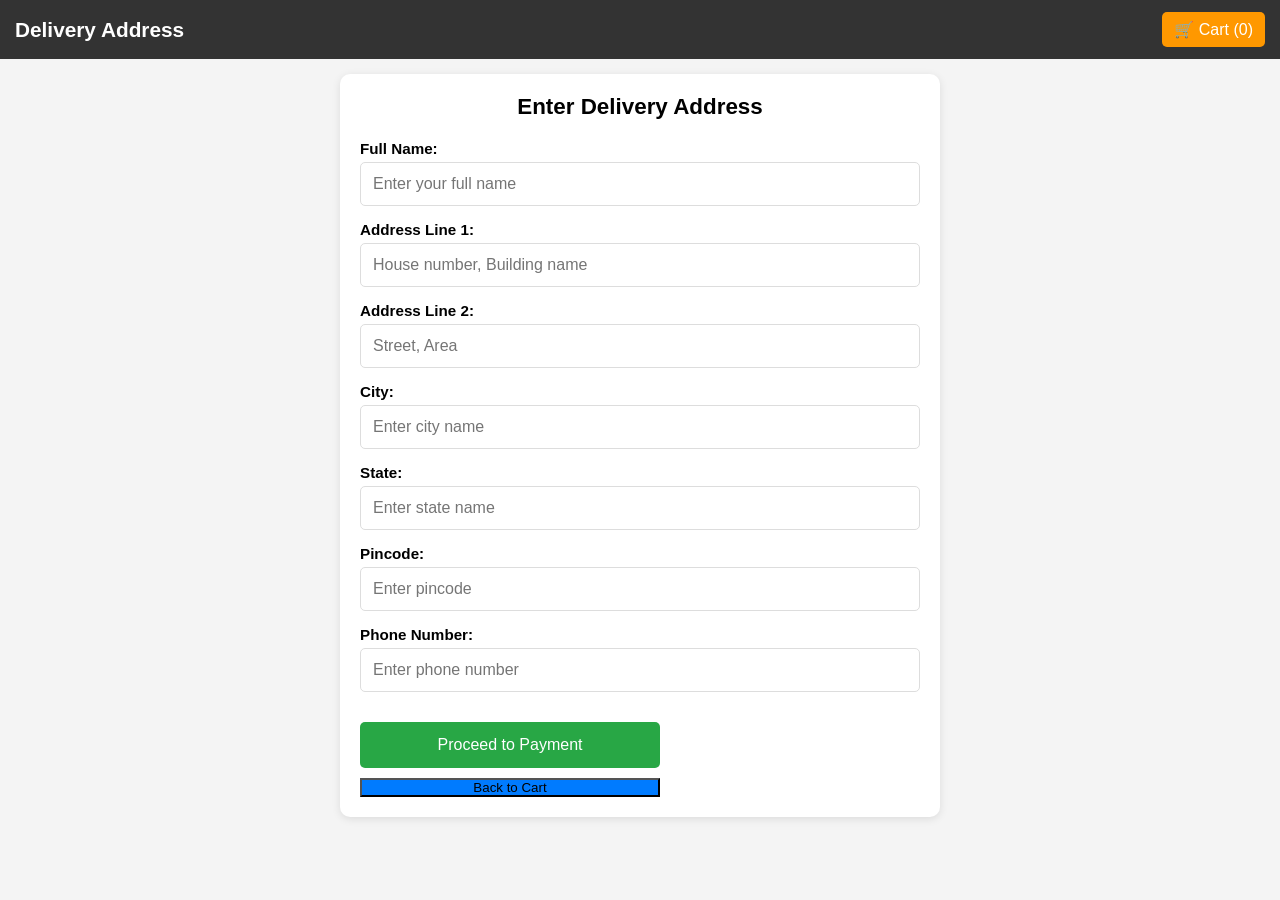
==== adress.html @ e71ba42d "Added Dockerfile and all files" ====
<!DOCTYPE html>
<html lang="en">
<head>
  <meta charset="UTF-8">
  <meta name="viewport" content="width=device-width, initial-scale=1.0">
  <title>Delivery Address</title>
  <link rel="stylesheet" href="style.css">
</head>
<body>
  <div class="navbar">
    <h1>Delivery Address</h1>
    <div class="cart-icon" onclick="goToCart()">
      🛒 Cart (<span id="cartCount">0</span>)
    </div>
  </div>

  <div class="container">
    <div class="address-form">
      <h2>Enter Delivery Address</h2>
      
      <div class="form-group">
        <label>Full Name:</label>
        <input type="text" id="name" placeholder="Enter your full name">
      </div>

      <div class="form-group">
        <label>Address Line 1:</label>
        <input type="text" id="address1" placeholder="House number, Building name">
      </div>

      <div class="form-group">
        <label>Address Line 2:</label>
        <input type="text" id="address2" placeholder="Street, Area">
      </div>

      <div class="form-group">
        <label>City:</label>
        <input type="text" id="city" placeholder="Enter city name">
      </div>

      <div class="form-group">
        <label>State:</label>
        <input type="text" id="state" placeholder="Enter state name">
      </div>

      <div class="form-group">
        <label>Pincode:</label>
        <input type="number" id="pincode" placeholder="Enter pincode">
      </div>

      <div class="form-group">
        <label>Phone Number:</label>
        <input type="tel" id="phone" placeholder="Enter phone number">
      </div>

      <button onclick="saveAddressAndProceed()" class="payment-btn">Proceed to Payment</button>
      <button onclick="goToCart()" class="continue-btn">Back to Cart</button>
    </div>
  </div>

  <script src="cart.js"></script>
  <script>
    function saveAddressAndProceed() {
      const name = document.getElementById('name').value;
      const address1 = document.getElementById('address1').value;
      const address2 = document.getElementById('address2').value;
      const city = document.getElementById('city').value;
      const state = document.getElementById('state').value;
      const pincode = document.getElementById('pincode').value;
      const phone = document.getElementById('phone').value;

      if (!name || !address1 || !city || !state || !pincode || !phone) {
        alert('Please fill all required fields!');
        return;
      }

      const address = {
        name: name,
        address1: address1,
        address2: address2,
        city: city,
        state: state,
        pincode: pincode,
        phone: phone
      };

      localStorage.setItem('deliveryAddress', JSON.stringify(address));
      
      // Get cart items
      const cart = JSON.parse(localStorage.getItem('cart') || '[]');
      const total = cart.reduce((sum, item) => sum + (item.price * item.quantity), 0);
      
      const orderDetails = {
        address: address,
        items: cart,
        total: total,
        date: new Date().toISOString()
      };
      
      localStorage.setItem('orderDetails', JSON.stringify(orderDetails));
      window.location.href = 'payment.html';
    }

    // Display cart count
    function updateCartCount() {
      const cart = JSON.parse(localStorage.getItem('cart') || '[]');
      const totalItems = cart.reduce((sum, item) => sum + item.quantity, 0);
      const cartCountSpan = document.getElementById('cartCount');
      if (cartCountSpan) {
        cartCountSpan.textContent = totalItems.toString();
      }
    }
    
    updateCartCount();
  </script>
</body>
</html>
---- style.css ----
* {
  box-sizing: border-box;
  margin: 0;
  padding: 0;
}

body {
  font-family: Arial, sans-serif;
  padding: 0;
  background: #f4f4f4;
  min-height: 100vh;
}

h1 {
  text-align: center;
  padding: 20px;
  font-size: 1.8rem;
}

#products {
  display: grid;
  grid-template-columns: repeat(auto-fit, minmax(280px, 1fr));
  gap: 15px;
  padding: 15px;
  max-width: 1400px;
  margin: 0 auto;
}

.card {
  background: white;
  border: 1px solid #ddd;
  border-radius: 10px;
  padding: 15px;
  margin: 10px;
  cursor: pointer;
  width: auto;
  max-width: 300px;
  display: flex;
  flex-direction: column;
  box-shadow: 0 2px 8px rgba(0,0,0,0.1);
  transition: transform 0.2s, box-shadow 0.2s;
}

.card:hover {
  transform: translateY(-3px);
  box-shadow: 0 4px 12px rgba(0,0,0,0.15);
}

.card img {
  width: 100%;
  height: 200px;
  object-fit: contain;
  margin-bottom: 10px;
}

.card h3 {
  font-size: 1rem;
  margin-bottom: 8px;
  line-height: 1.4;
  flex-grow: 1;
}

.card p {
  font-size: 1.1rem;
  color: #333;
  margin-bottom: 10px;
}

.card button {
  margin-top: 10px;
  width: 100%;
  padding: 12px;
  background: #007bff;
  color: white;
  border: none;
  border-radius: 5px;
  cursor: pointer;
  font-size: 1rem;
  transition: background 0.2s;
}

.card button:hover {
  background: #0056b3;
}

/* Navbar */
.navbar {
  background: #333;
  color: white;
  padding: 12px 15px;
  display: flex;
  justify-content: space-between;
  align-items: center;
  position: sticky;
  top: 0;
  z-index: 100;
  flex-wrap: wrap;
  gap: 10px;
}

.navbar h1 {
  font-size: 1.3rem;
  padding: 0;
  margin: 0;
}

.cart-icon {
  cursor: pointer;
  font-size: 16px;
  background: #ff9800;
  padding: 8px 12px;
  border-radius: 5px;
  transition: 0.3s;
  white-space: nowrap;
}

.cart-icon:hover {
  background: #f57c00;
}

/* Container */
.container {
  max-width: 1200px;
  margin: 0 auto;
  padding: 15px;
}

/* Cart Items */
.cart-items {
  margin-bottom: 20px;
}

#cartItems {
  display: flex;
  flex-direction: column;
  gap: 15px;
}

.cart-item {
  background: white;
  padding: 15px;
  border-radius: 10px;
  display: flex;
  gap: 15px;
  align-items: center;
  box-shadow: 0 2px 8px rgba(0,0,0,0.1);
  flex-wrap: wrap;
}

.cart-item img {
  width: 80px;
  height: 80px;
  object-fit: contain;
  flex-shrink: 0;
}

.cart-item > div {
  flex: 1;
  min-width: 200px;
}

.cart-item h4 {
  font-size: 1rem;
  margin-bottom: 8px;
}

.cart-item p {
  font-size: 0.95rem;
  margin-bottom: 8px;
}

.quantity-controls {
  display: flex;
  align-items: center;
  gap: 8px;
  margin-top: 10px;
  flex-wrap: wrap;
}

.quantity-controls button {
  padding: 6px 12px;
  font-size: 16px;
  background: #007bff;
  color: white;
  border: none;
  border-radius: 5px;
  cursor: pointer;
  min-width: 36px;
}

.quantity-controls button:hover {
  background: #0056b3;
}

.delete-btn {
  background: #dc3545 !important;
  margin-left: auto;
}

.delete-btn:hover {
  background: #c82333 !important;
}

/* Cart Summary */
.cart-summary {
  background: white;
  padding: 20px;
  border-radius: 10px;
  text-align: right;
  box-shadow: 0 2px 8px rgba(0,0,0,0.1);
  margin-top: 20px;
}

.checkout-btn, .payment-btn, .razorpay-btn {
  background: #28a745;
  color: white;
  padding: 14px 30px;
  font-size: 16px;
  margin-top: 15px;
  border: none;
  border-radius: 5px;
  cursor: pointer;
  width: 100%;
  max-width: 300px;
  transition: background 0.2s;
}

.checkout-btn:hover, .payment-btn:hover, .razorpay-btn:hover {
  background: #218838;
}

.continue-btn {
  background: #007bff;
  margin-left: 0;
  margin-top: 10px;
  width: 100%;
  max-width: 300px;
}

.continue-btn:hover {
  background: #0056b3;
}

/* Address Form */
.address-form {
  max-width: 600px;
  margin: 0 auto;
  background: white;
  padding: 20px;
  border-radius: 10px;
  box-shadow: 0 2px 8px rgba(0,0,0,0.1);
}

.address-form h2 {
  text-align: center;
  margin-bottom: 20px;
  font-size: 1.4rem;
}

.form-group {
  margin-bottom: 15px;
}

.form-group label {
  display: block;
  margin-bottom: 5px;
  font-weight: bold;
  font-size: 0.95rem;
}

.form-group input, .form-group textarea {
  width: 100%;
  padding: 12px;
  border: 1px solid #ddd;
  border-radius: 5px;
  font-size: 16px;
}

.form-group input:focus, .form-group textarea:focus {
  outline: none;
  border-color: #007bff;
}

/* Payment Page */
.payment-container {
  max-width: 800px;
  margin: 0 auto;
  padding: 15px;
}

.order-summary {
  background: white;
  padding: 20px;
  border-radius: 10px;
  margin-bottom: 20px;
  box-shadow: 0 2px 8px rgba(0,0,0,0.1);
}

.order-item {
  display: flex;
  justify-content: space-between;
  padding: 10px;
  border-bottom: 1px solid #ddd;
  flex-wrap: wrap;
  gap: 5px;
}

.total-amount {
  text-align: right;
  margin-top: 20px;
  padding-top: 10px;
  border-top: 2px solid #333;
  font-size: 1.2rem;
  font-weight: bold;
}

.payment-methods {
  background: white;
  padding: 20px;
  border-radius: 10px;
  text-align: center;
  box-shadow: 0 2px 8px rgba(0,0,0,0.1);
}

.payment-methods h3 {
  margin-bottom: 15px;
}

.razorpay-btn {
  background: #3399ff;
  font-size: 18px;
  padding: 15px 30px;
  margin-top: 15px;
  width: 100%;
  max-width: 300px;
}

.razorpay-btn:hover {
  background: #2a82da;
}

/* Empty cart message */
#cartItems p {
  text-align: center;
  padding: 40px;
  font-size: 1.2rem;
  color: #666;
}

/* Mobile Responsive Styles */
@media (max-width: 768px) {
  h1 {
    font-size: 1.4rem;
    padding: 15px;
  }

  .navbar {
    padding: 10px 15px;
    flex-direction: column;
    gap: 10px;
  }

  .navbar h1 {
    font-size: 1.2rem;
  }

  #products {
    grid-template-columns: repeat(auto-fit, minmax(250px, 1fr));
    gap: 10px;
    padding: 10px;
  }

  .card {
    margin: 5px;
    padding: 12px;
    max-width: none;
  }

  .card img {
    height: 150px;
  }

  .card button {
    padding: 10px;
    font-size: 0.95rem;
  }

  .cart-item {
    flex-direction: column;
    align-items: flex-start;
    padding: 12px;
  }

  .cart-item img {
    width: 100%;
    height: 150px;
  }

  .cart-item > div {
    min-width: 100%;
  }

  .quantity-controls {
    width: 100%;
    justify-content: space-between;
  }

  .quantity-controls button {
    flex: 1;
    min-width: auto;
  }

  .delete-btn {
    margin-left: 0;
    width: 100%;
    margin-top: 10px;
  }

  .cart-summary {
    padding: 15px;
  }

  .checkout-btn, .payment-btn, .razorpay-btn, .continue-btn {
    width: 100%;
    max-width: none;
    padding: 14px 20px;
  }

  .address-form {
    padding: 15px;
    margin: 10px;
  }

  .form-group input, .form-group textarea {
    padding: 10px;
    font-size: 14px;
  }

  .payment-container {
    padding: 10px;
  }

  .order-summary {
    padding: 15px;
  }

  .order-item {
    flex-direction: column;
    gap: 5px;
  }

  .total-amount {
    font-size: 1.1rem;
  }

  .payment-methods {
    padding: 15px;
  }
}

@media (max-width: 480px) {
  body {
    font-size: 14px;
  }

  h1 {
    font-size: 1.2rem;
  }

  #products {
    grid-template-columns: 1fr;
    gap: 10px;
  }

  .card {
    margin: 5px 0;
  }

  .card img {
    height: 180px;
  }

  .navbar h1 {
    font-size: 1.1rem;
  }

  .cart-icon {
    font-size: 14px;
    padding: 6px 10px;
  }

  .address-form h2 {
    font-size: 1.2rem;
  }

  .cart-item h4 {
    font-size: 0.95rem;
  }

  .cart-item p {
    font-size: 0.85rem;
  }
}
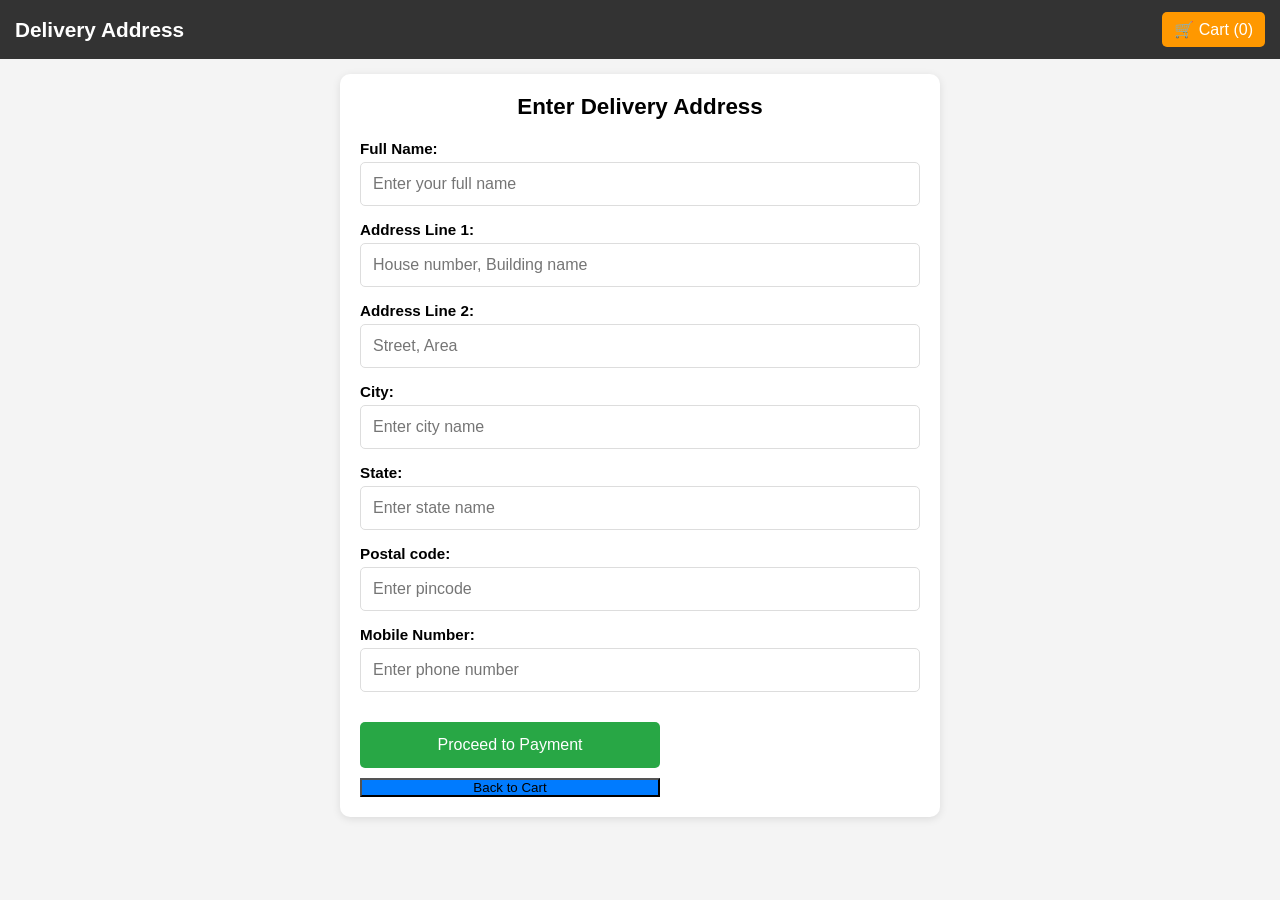
==== commit b2f92be4: "car.html,address.html label names hcanges" ====
--- a/adress.html
+++ b/adress.html
@@ -44,12 +44,12 @@
       </div>
 
       <div class="form-group">
-        <label>Pincode:</label>
+        <label>Postal code:</label>
         <input type="number" id="pincode" placeholder="Enter pincode">
       </div>
 
       <div class="form-group">
-        <label>Phone Number:</label>
+        <label>Mobile Number:</label>
         <input type="tel" id="phone" placeholder="Enter phone number">
       </div>
 
